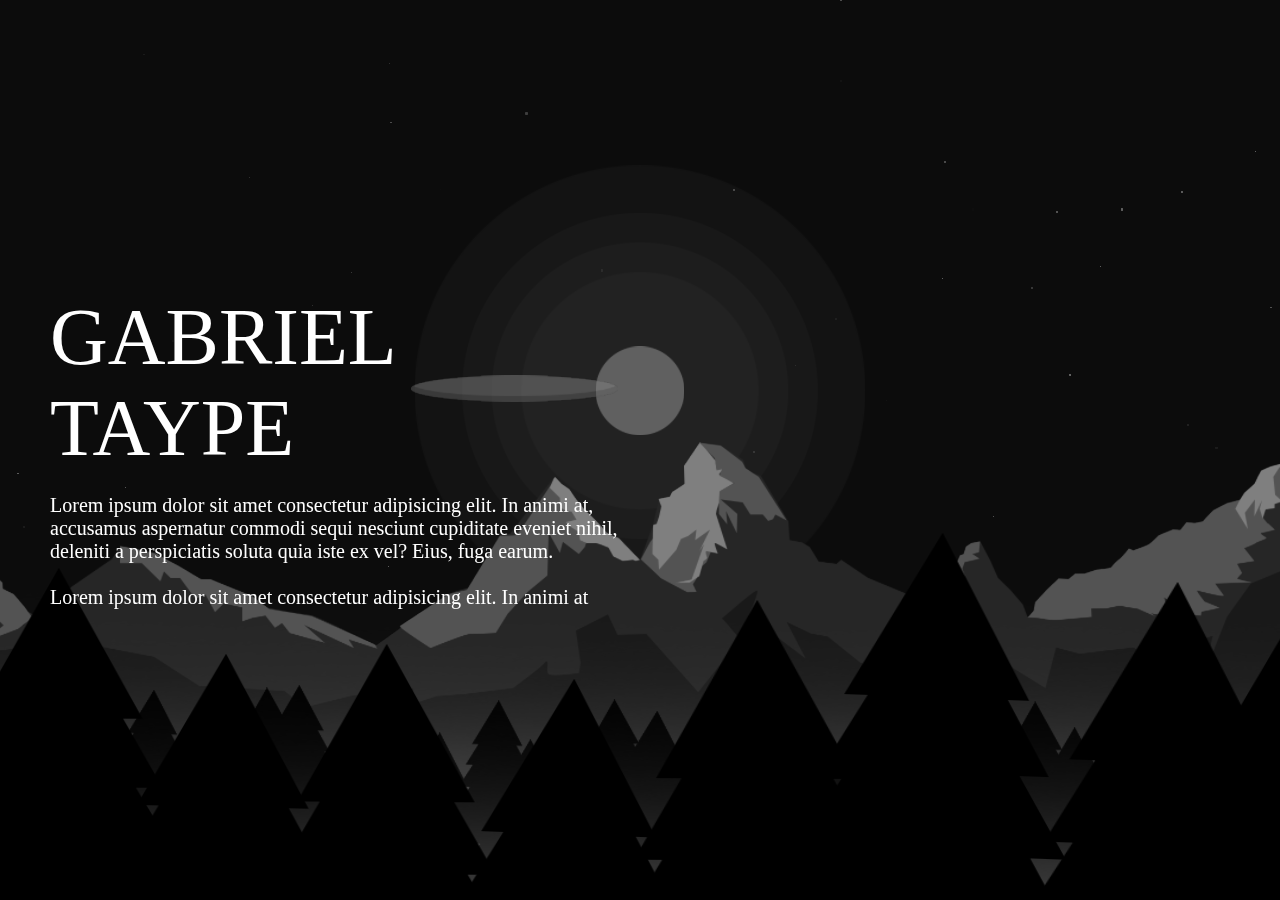
==== test/index.html @ 0e863c55 "subida de test" ====
<!DOCTYPE html>
<html lang="en">
<head>
    <meta charset="UTF-8" />
    <meta http-equiv="X-UA-Compatible" content="IE=edge" />
    <meta name="viewport" content="width=device-width, initial-scale=1.0" />
    <title>Document</title>
    <style>
        body { margin: 0; background-color: #000; }
        canvas {
            margin: auto;
        }

        .main {
            position: absolute;
            z-index: 99;
            top: 0;
            left: 0;
            right: 0;
            bottom: 0;
            background-color: rgba(0, 0, 0, 0.5);
            pointer-events: none;
            color: #fff;
            font-family: montserrat;
            display: flex;
            align-items: flex-start;
            justify-content: flex-start;
            padding: 50px;
        }

        .content {
            width: 100%;
            max-width: 1440px;
            margin: auto;
            flex-shrink: 0;
        }

        .title {
            width: 100px;
            font-size: 80px;
            font-weight: 100;
            margin-bottom: 20px;
        }

        .desc {
            font-size: 20px;
            font-weight: 100;
            width: 600px;

        }
    </style>
</head>
<body>

    <div class="main">
        <div class="content">
            <div class="title">GABRIEL TAYPE</div>
            <div class="desc">
                <div>Lorem ipsum dolor sit amet consectetur adipisicing elit. In animi at, accusamus aspernatur commodi sequi nesciunt cupiditate eveniet nihil, deleniti a perspiciatis soluta quia iste ex vel? Eius, fuga earum.</div>
                <br>
                <div>Lorem ipsum dolor sit amet consectetur adipisicing elit. In animi at</div>
            </div>

        </div>
    </div>

    <div id="canvas_container"></div>

    <script src="./public/js/three.js"></script>
    <script src="./public/js/script.js"></script>
</body>
</html>
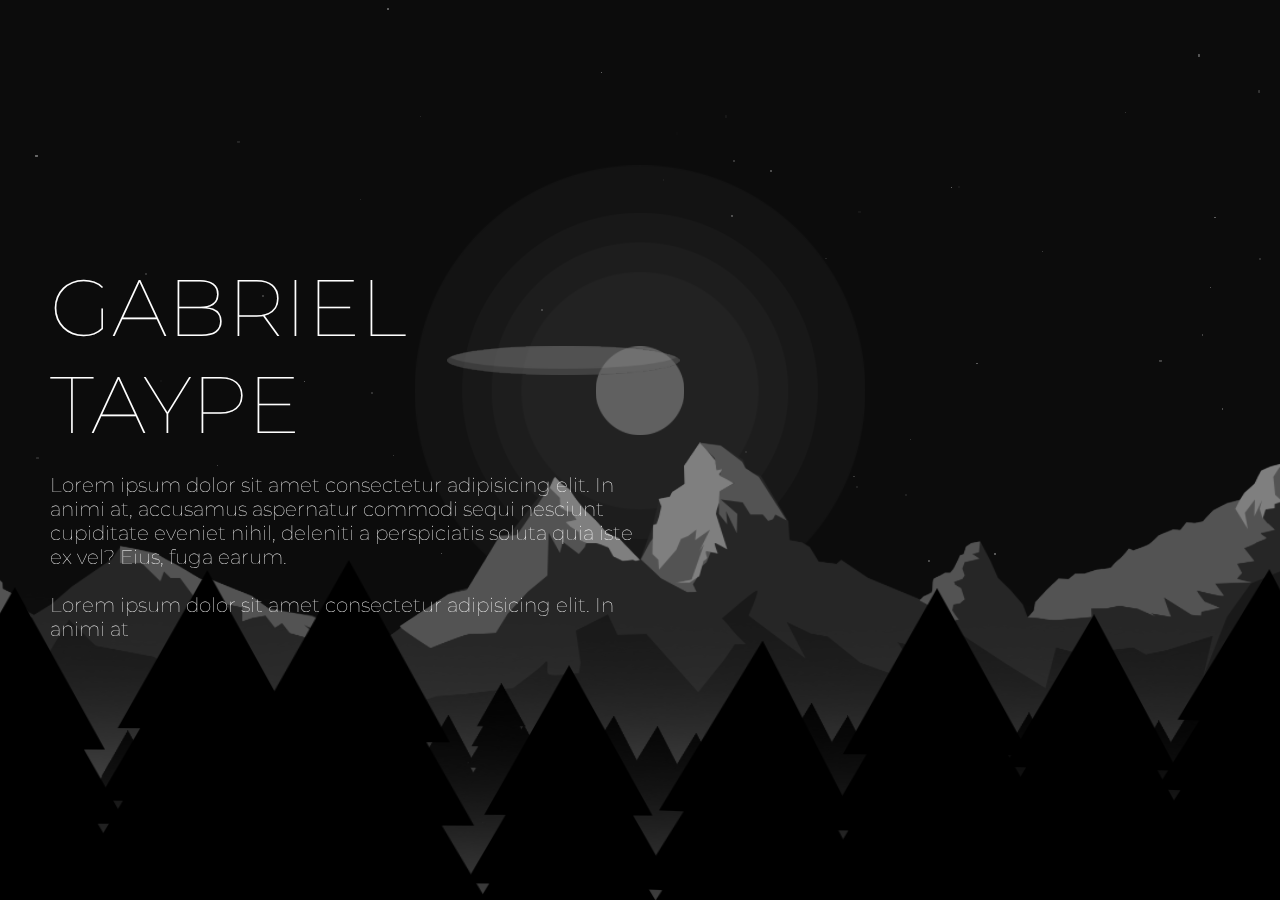
==== commit cdb3a7a0: "montserrat" ====
--- a/test/index.html
+++ b/test/index.html
@@ -5,6 +5,9 @@
     <meta http-equiv="X-UA-Compatible" content="IE=edge" />
     <meta name="viewport" content="width=device-width, initial-scale=1.0" />
     <title>Document</title>
+
+    <link href="https://fonts.googleapis.com/css2?family=Montserrat:wght@100&display=swap" rel="stylesheet">
+
     <style>
         body { margin: 0; background-color: #000; }
         canvas {
